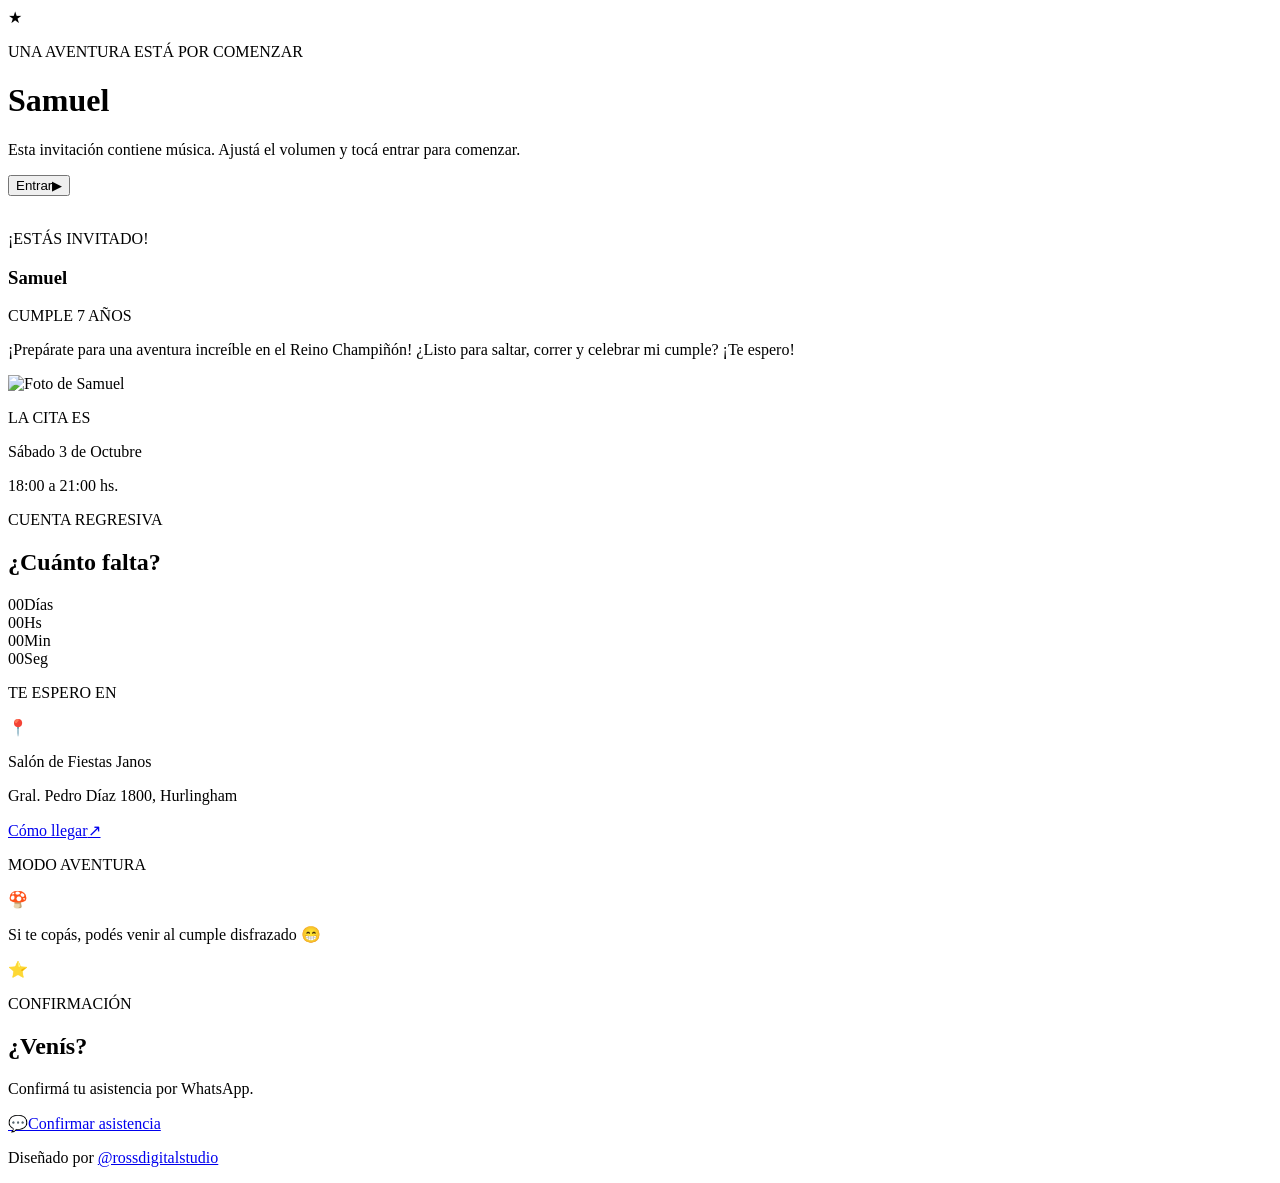
==== index.html @ f5e7422d "Reemplaza redirección por invitación en raíz" ====
<!DOCTYPE html>
<html lang="es">
<head>
  <meta charset="UTF-8" />
  <meta name="viewport" content="width=device-width, initial-scale=1, viewport-fit=cover" />
  <meta name="theme-color" content="#0b5bb5" />
  <meta name="description" content="Invitación digital temática Mario Bros" />
  <title>Invitación de Samuel</title>
  <link rel="stylesheet" href="css/styles.css" />
</head>
<body>
  <div id="loader" class="loader" role="dialog" aria-modal="true" aria-labelledby="loader-title">
    <div class="loader__overlay"></div>
    <div class="loader__content">
      <div class="loader__badge" aria-hidden="true">★</div>
      <p class="loader__eyebrow">UNA AVENTURA ESTÁ POR COMENZAR</p>
      <h1 id="loader-title" class="loader__title">Samuel</h1>
      <p class="loader__copy">Esta invitación contiene música. Ajustá el volumen y tocá entrar para comenzar.</p>
      <button id="enter-button" class="button button--primary button--wide" type="button"><span>Entrar</span><span aria-hidden="true">▶</span></button>
    </div>
  </div>

  <button id="music-toggle" class="music-toggle" type="button" aria-label="Pausar música" hidden><span aria-hidden="true">♪</span></button>

  <audio id="audio" preload="auto" loop><source src="assets/audio/audio.mp3" type="audio/mpeg" /></audio>

  <main class="page-shell">
    <article class="invitation-card">
      <section class="hero">
        <div class="hero__sky" aria-hidden="true"></div>
        <div class="hero__characters" aria-hidden="true"><img id="character-image" class="hero__character" src="assets/img/1.png" alt="" /></div>
        <div class="hero__content">
          <p class="eyebrow reveal">¡ESTÁS INVITADO!</p>
          <h1 id="guest-name" class="hero__name reveal">Samuel</h1>
          <p id="age-label" class="hero__age reveal">CUMPLE 7 AÑOS</p>
        </div>
      </section>

      <section class="content-section intro-section reveal">
        <p id="invitation-message" class="intro-message">¡Prepárate para una aventura increíble en el Reino Champiñón! ¿Listo para saltar, correr y celebrar mi cumple? ¡Te espero!</p>
        <div class="portrait-wrap"><img id="portrait" class="portrait" src="assets/img/foto1.jpg" alt="Foto de Samuel" /></div>
      </section>

      <section class="content-section event-section reveal">
        <p class="section-kicker">LA CITA ES</p>
        <div class="date-card"><p id="event-date" class="date-card__date">Sábado 3 de Octubre</p><div class="date-card__line"></div><p id="event-time" class="date-card__time">18:00 a 21:00 hs.</p></div>

        <section class="countdown-card" aria-labelledby="countdown-title">
          <p class="countdown-card__eyebrow">CUENTA REGRESIVA</p>
          <h2 id="countdown-title" class="countdown-card__title">¿Cuánto falta?</h2>
          <div id="countdown" class="countdown" aria-live="polite">
            <div class="countdown__unit"><span id="countdown-days" class="countdown__value">00</span><span class="countdown__label">Días</span></div>
            <div class="countdown__unit"><span id="countdown-hours" class="countdown__value">00</span><span class="countdown__label">Hs</span></div>
            <div class="countdown__unit"><span id="countdown-minutes" class="countdown__value">00</span><span class="countdown__label">Min</span></div>
            <div class="countdown__unit"><span id="countdown-seconds" class="countdown__value">00</span><span class="countdown__label">Seg</span></div>
          </div>
          <p id="countdown-status" class="countdown-card__status"></p>
        </section>

        <div class="location-block">
          <p class="location-block__kicker">TE ESPERO EN</p>
          <div class="location-card"><div class="location-card__icon" aria-hidden="true">📍</div><div><p id="event-venue" class="location-card__venue">Salón de Fiestas Janos</p><p id="event-address" class="location-card__address">Gral. Pedro Díaz 1800, Hurlingham</p></div></div>
        </div>

        <a id="map-button" class="button button--secondary button--wide" href="#" target="_blank" rel="noopener noreferrer"><span>Cómo llegar</span><span aria-hidden="true">↗</span></a>
      </section>

      <section class="content-section dress-section reveal">
        <p class="section-kicker">MODO AVENTURA</p>
        <div class="dress-card"><span aria-hidden="true">🍄</span><p id="dress-code" class="dress-card__text">Si te copás, podés venir al cumple disfrazado 😁</p><span aria-hidden="true">⭐</span></div>
      </section>

      <section class="content-section confirmation-section reveal">
        <p class="section-kicker">CONFIRMACIÓN</p>
        <h2 class="section-title">¿Venís?</h2>
        <p class="section-copy">Confirmá tu asistencia por WhatsApp.</p>
        <a id="whatsapp-button" class="button button--whatsapp button--wide" href="#" target="_blank" rel="noopener noreferrer"><span aria-hidden="true">💬</span><span>Confirmar asistencia</span></a>
      </section>

      <footer class="footer"><p>Diseñado por <a id="instagram-link" href="https://www.instagram.com/rossdigitalstudio/" target="_blank" rel="noopener noreferrer">@rossdigitalstudio</a></p></footer>
    </article>
  </main>

  <script src="js/app.js"></script>
</body>
</html>
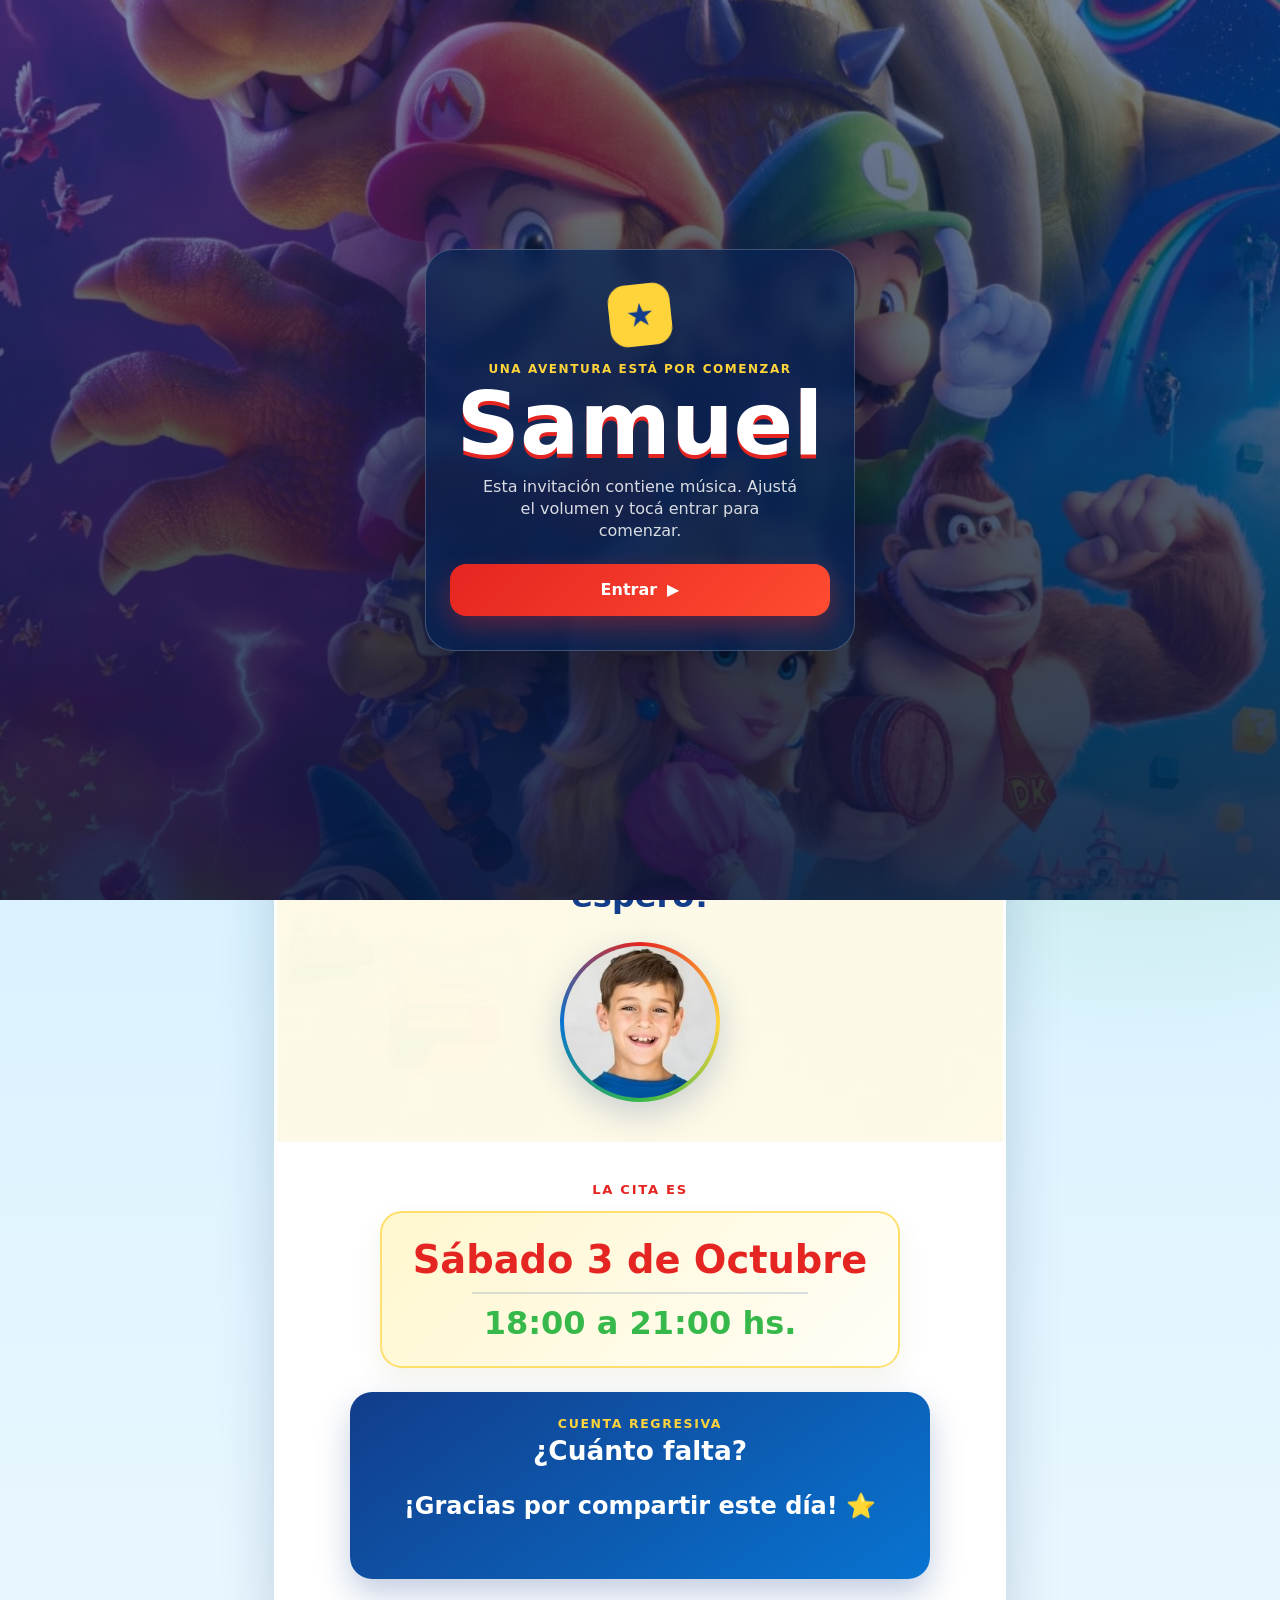
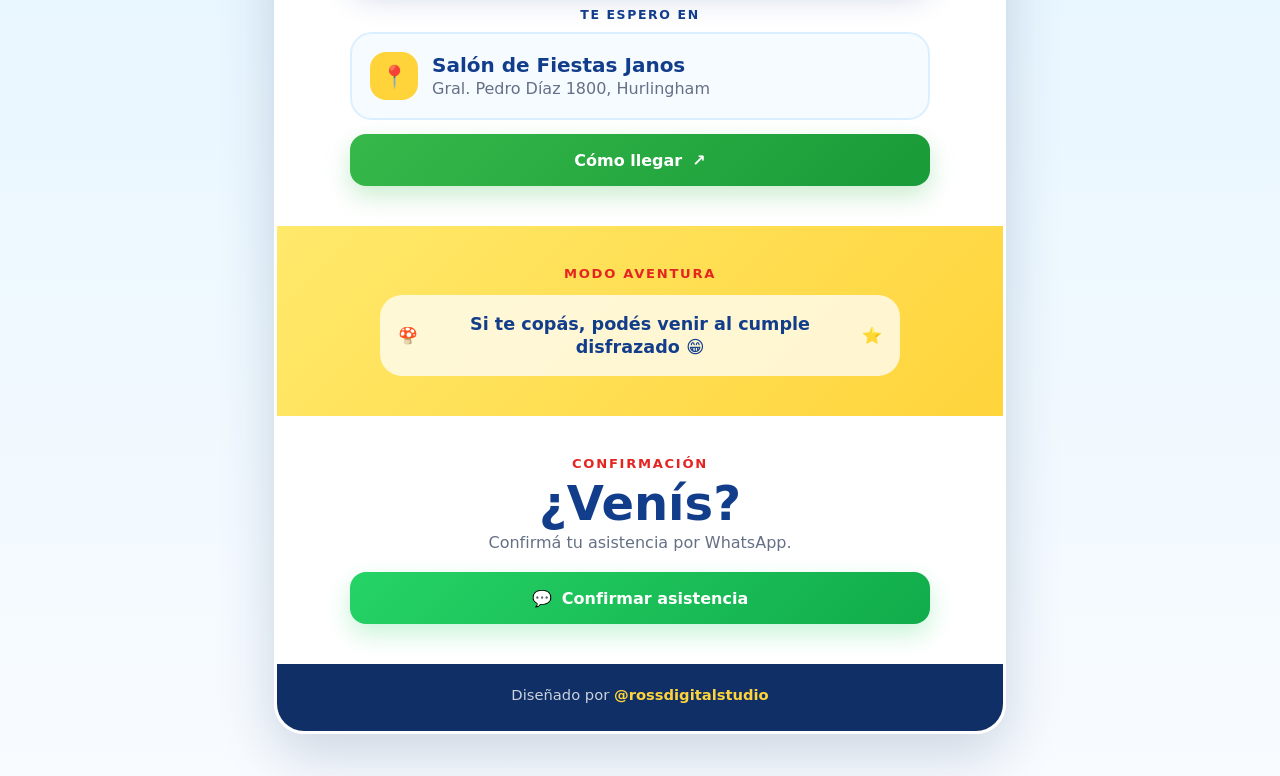
==== commit 29c48474: "Carga configuración separada antes de app.js" ====
--- a/index.html
+++ b/index.html
@@ -81,6 +81,7 @@
     </article>
   </main>
 
+  <script src="js/config.js"></script>
   <script src="js/app.js"></script>
 </body>
 </html>
--- a/css/styles.css
+++ b/css/styles.css
@@ -0,0 +1,127 @@
+@import url('https://fonts.googleapis.com/css2?family=Baloo+2:wght@500;600;700;800&display=swap');
+
+:root {
+  --red: #e52521;
+  --blue: #0874d1;
+  --blue-dark: #123d8b;
+  --yellow: #ffd43b;
+  --green: #36b84a;
+  --white: #ffffff;
+  --ink: #152033;
+  --muted: #657085;
+  --shadow: 0 20px 55px rgba(11, 45, 88, 0.18);
+  --radius-lg: 30px;
+  --radius-md: 22px;
+  --font: 'Baloo 2', system-ui, sans-serif;
+}
+
+* { box-sizing: border-box; }
+html { scroll-behavior: smooth; }
+body {
+  margin: 0;
+  min-height: 100vh;
+  font-family: var(--font);
+  color: var(--ink);
+  background:
+    radial-gradient(circle at 15% 10%, rgba(255, 212, 59, .30), transparent 28%),
+    radial-gradient(circle at 90% 25%, rgba(54, 184, 74, .22), transparent 22%),
+    linear-gradient(180deg, #76c7ff 0%, #d9f2ff 35%, #f8fbff 100%);
+  overflow-x: hidden;
+}
+body.is-locked { overflow: hidden; }
+a { color: inherit; }
+button, a { -webkit-tap-highlight-color: transparent; }
+img { display: block; max-width: 100%; }
+
+.page-shell { width: min(100%, 760px); margin: 0 auto; padding: 20px 14px 42px; }
+.invitation-card { overflow: hidden; border-radius: var(--radius-lg); background: rgba(255,255,255,.94); box-shadow: var(--shadow); border: 3px solid rgba(255,255,255,.72); }
+
+.hero { position: relative; min-height: 590px; overflow: hidden; isolation: isolate; background: linear-gradient(180deg, rgba(54,170,244,.08), rgba(14,114,204,.10)), url('../assets/img/fondo.jpg') center bottom/cover no-repeat; }
+.hero::before { content: ''; position: absolute; inset: 0; background: linear-gradient(180deg, rgba(255,255,255,.02) 35%, rgba(7,41,96,.18) 100%); z-index: 1; pointer-events: none; }
+.hero__sky { position: absolute; inset: 0; z-index: 0; }
+.hero__characters { position: absolute; inset: 0; z-index: 2; pointer-events: none; }
+.hero__character { position: absolute; left: 50%; bottom: -8px; width: min(94vw, 480px); transform: translate3d(-50%, 20px, 0) scale(1.03); opacity: 0; transition: opacity .55s ease, transform .7s cubic-bezier(.22,.8,.25,1); filter: drop-shadow(0 16px 13px rgba(0,0,0,.22)); }
+.hero__character.is-visible { opacity: 1; transform: translate3d(-50%,0,0) scale(1); }
+.hero__content { position: relative; z-index: 3; text-align: center; padding: 36px 20px 0; text-shadow: 0 3px 0 rgba(255,255,255,.75); }
+.eyebrow, .section-kicker, .loader__eyebrow, .countdown-card__eyebrow, .location-block__kicker { margin: 0; letter-spacing: .13em; font-weight: 800; text-transform: uppercase; }
+.hero .eyebrow { color: var(--blue-dark); font-size: .9rem; }
+.hero__name { margin: 4px 0 0; font-size: clamp(3.9rem, 18vw, 7.4rem); line-height: .92; color: var(--red); font-weight: 800; text-shadow: 0 5px 0 var(--yellow), 0 9px 0 rgba(15,66,146,.22); }
+.hero__age { display: inline-block; margin: 16px 0 0; padding: 7px 16px; border-radius: 999px; font-weight: 800; color: var(--white); background: var(--blue-dark); box-shadow: 0 7px 0 rgba(5,43,104,.18); }
+
+.content-section { padding: 40px 22px; text-align: center; }
+.intro-section { background: linear-gradient(rgba(255,250,230,.94), rgba(255,250,230,.94)), url('../assets/img/fondo_tarjeta3860.jpg') center/cover; }
+.intro-message { margin: 0 auto 26px; max-width: 590px; font-size: clamp(1.45rem, 5vw, 2rem); line-height: 1.18; font-weight: 700; color: var(--blue-dark); }
+.portrait-wrap { display: grid; place-items: center; }
+.portrait { width: 160px; height: 160px; object-fit: cover; border-radius: 50%; padding: 4px; background: conic-gradient(var(--red), var(--yellow), var(--green), var(--blue), var(--red)); box-shadow: 0 12px 35px rgba(23,58,134,.22); }
+
+.event-section { background: var(--white); }
+.section-kicker { color: var(--red); font-size: .82rem; }
+.date-card { margin: 14px auto 24px; max-width: 520px; padding: 24px; border-radius: var(--radius-md); background: linear-gradient(135deg, #fff7ce, #fffef8); border: 2px solid rgba(255,212,59,.7); box-shadow: 0 12px 28px rgba(103,83,0,.08); }
+.date-card__date, .date-card__time { margin: 0; font-weight: 800; }
+.date-card__date { color: var(--red); font-size: clamp(1.7rem, 6vw, 2.4rem); }
+.date-card__time { color: var(--green); font-size: clamp(1.45rem, 5vw, 2rem); }
+.date-card__line { width: 72%; height: 2px; margin: 10px auto; background: rgba(18,61,139,.16); }
+
+.countdown-card { margin: 24px auto; max-width: 580px; padding: 24px 16px 18px; border-radius: var(--radius-md); color: var(--white); background: linear-gradient(145deg, var(--blue-dark), #0874d1); box-shadow: 0 15px 32px rgba(18,61,139,.25); }
+.countdown-card__eyebrow { color: var(--yellow); font-size: .78rem; }
+.countdown-card__title { margin: 4px 0 18px; font-size: 1.65rem; }
+.countdown { display: grid; grid-template-columns: repeat(4, 1fr); gap: 8px; }
+.countdown__unit { min-width: 0; padding: 11px 4px; border-radius: 15px; background: rgba(255,255,255,.12); border: 1px solid rgba(255,255,255,.16); }
+.countdown__value { display: block; font-size: clamp(1.7rem, 7vw, 2.65rem); font-weight: 800; line-height: 1; }
+.countdown__label { display: block; margin-top: 5px; font-size: .72rem; opacity: .9; text-transform: uppercase; }
+.countdown-card__status { margin: 14px 0 0; min-height: 1.35em; font-size: .9rem; opacity: .88; }
+.countdown__finished-message { grid-column: 1/-1; margin: 8px; font-size: 1.5rem; font-weight: 800; }
+
+.location-block { margin: 28px auto 14px; max-width: 580px; }
+.location-block__kicker { color: var(--blue-dark); font-size: .78rem; }
+.location-card { display: flex; gap: 14px; align-items: center; margin-top: 10px; padding: 18px; text-align: left; border-radius: var(--radius-md); background: #f6fbff; border: 2px solid #dcefff; }
+.location-card__icon { display: grid; place-items: center; flex: 0 0 48px; width: 48px; height: 48px; border-radius: 16px; background: var(--yellow); font-size: 1.35rem; }
+.location-card__venue { margin: 0; font-size: 1.25rem; font-weight: 800; color: var(--blue-dark); }
+.location-card__address { margin: 2px 0 0; line-height: 1.25; color: var(--muted); }
+
+.button { display: inline-flex; align-items: center; justify-content: center; gap: 10px; min-height: 52px; padding: 13px 20px; border: 0; border-radius: 16px; font-family: inherit; font-weight: 800; font-size: 1rem; text-decoration: none; cursor: pointer; transition: transform .18s ease, box-shadow .18s ease, filter .18s ease; }
+.button:hover { transform: translateY(-2px); filter: brightness(1.03); }
+.button:active { transform: translateY(0) scale(.985); }
+.button--wide { width: min(100%, 580px); }
+.button--primary { color: var(--white); background: linear-gradient(135deg, var(--red), #ff4c31); box-shadow: 0 10px 24px rgba(229,37,33,.35); }
+.button--secondary { color: var(--white); background: linear-gradient(135deg, var(--green), #189b38); box-shadow: 0 10px 24px rgba(54,184,74,.26); }
+.button--whatsapp { color: var(--white); background: linear-gradient(135deg, #25d366, #11ac4b); box-shadow: 0 10px 24px rgba(37,211,102,.26); }
+
+.dress-section { background: linear-gradient(135deg, #ffe96b, #ffd43b); }
+.dress-card { display: flex; justify-content: center; align-items: center; gap: 12px; max-width: 520px; margin: 14px auto 0; padding: 18px; border-radius: var(--radius-md); background: rgba(255,255,255,.75); }
+.dress-card__text { margin: 0; font-size: 1.1rem; line-height: 1.28; font-weight: 700; color: var(--blue-dark); }
+.confirmation-section { background: #fff; }
+.section-title { margin: 4px 0 2px; font-size: clamp(2rem, 8vw, 3rem); color: var(--blue-dark); }
+.section-copy { margin: 0 0 20px; color: var(--muted); }
+.footer { padding: 22px 18px 28px; text-align: center; background: #102f66; color: rgba(255,255,255,.78); font-size: .92rem; }
+.footer p { margin: 0; }
+.footer a { color: var(--yellow); font-weight: 800; text-decoration: none; }
+
+.music-toggle { position: fixed; right: 18px; bottom: calc(18px + env(safe-area-inset-bottom)); z-index: 900; width: 52px; height: 52px; border: 0; border-radius: 50%; color: var(--white); background: var(--red); box-shadow: 0 10px 28px rgba(0,0,0,.2); font-size: 1.45rem; cursor: pointer; }
+.music-toggle.is-playing { animation: musicPulse 1.8s ease-in-out infinite; }
+
+.loader { position: fixed; inset: 0; z-index: 9999; display: grid; place-items: center; padding: 20px; overflow: hidden; background: url('../assets/img/fondo_loader.jpg') center/cover no-repeat; transition: opacity .45s ease, visibility .45s ease; }
+.loader__overlay { position: absolute; inset: 0; background: linear-gradient(180deg, rgba(4,35,88,.52), rgba(2,22,55,.86)); }
+.loader__content { position: relative; z-index: 1; width: min(100%, 430px); padding: 34px 24px; text-align: center; color: white; border-radius: 28px; background: rgba(7,35,82,.76); border: 1px solid rgba(255,255,255,.22); backdrop-filter: blur(8px); box-shadow: 0 24px 70px rgba(0,0,0,.35); }
+.loader__badge { display: grid; place-items: center; width: 62px; height: 62px; margin: 0 auto 16px; border-radius: 18px; color: var(--blue-dark); background: var(--yellow); font-size: 2rem; transform: rotate(-6deg); }
+.loader__eyebrow { color: var(--yellow); font-size: .75rem; }
+.loader__title { margin: 6px 0 10px; font-size: clamp(3rem, 13vw, 5.5rem); line-height: .95; color: white; text-shadow: 0 4px 0 var(--red); }
+.loader__copy { margin: 0 auto 22px; max-width: 320px; line-height: 1.38; color: rgba(255,255,255,.84); }
+.loader.is-leaving { opacity: 0; visibility: hidden; }
+
+.reveal { opacity: 0; transform: translateY(22px); transition: opacity .65s ease, transform .65s cubic-bezier(.22,.7,.3,1); }
+.reveal.is-visible { opacity: 1; transform: translateY(0); }
+@keyframes musicPulse { 0%,100% { transform: scale(1); } 50% { transform: scale(1.07); } }
+
+@media (max-width: 520px) {
+  .page-shell { padding: 0; }
+  .invitation-card { border-radius: 0; border: 0; }
+  .hero { min-height: 570px; }
+  .hero__content { padding-top: 30px; }
+  .content-section { padding: 36px 18px; }
+  .countdown { gap: 6px; }
+  .countdown__unit { padding-inline: 2px; }
+  .location-card { align-items: flex-start; }
+}
+@media (min-width: 700px) { .page-shell { padding-top: 34px; } .hero { min-height: 650px; } }
+@media (prefers-reduced-motion: reduce) { *, *::before, *::after { scroll-behavior: auto !important; animation-duration: .001ms !important; animation-iteration-count: 1 !important; transition-duration: .001ms !important; } }
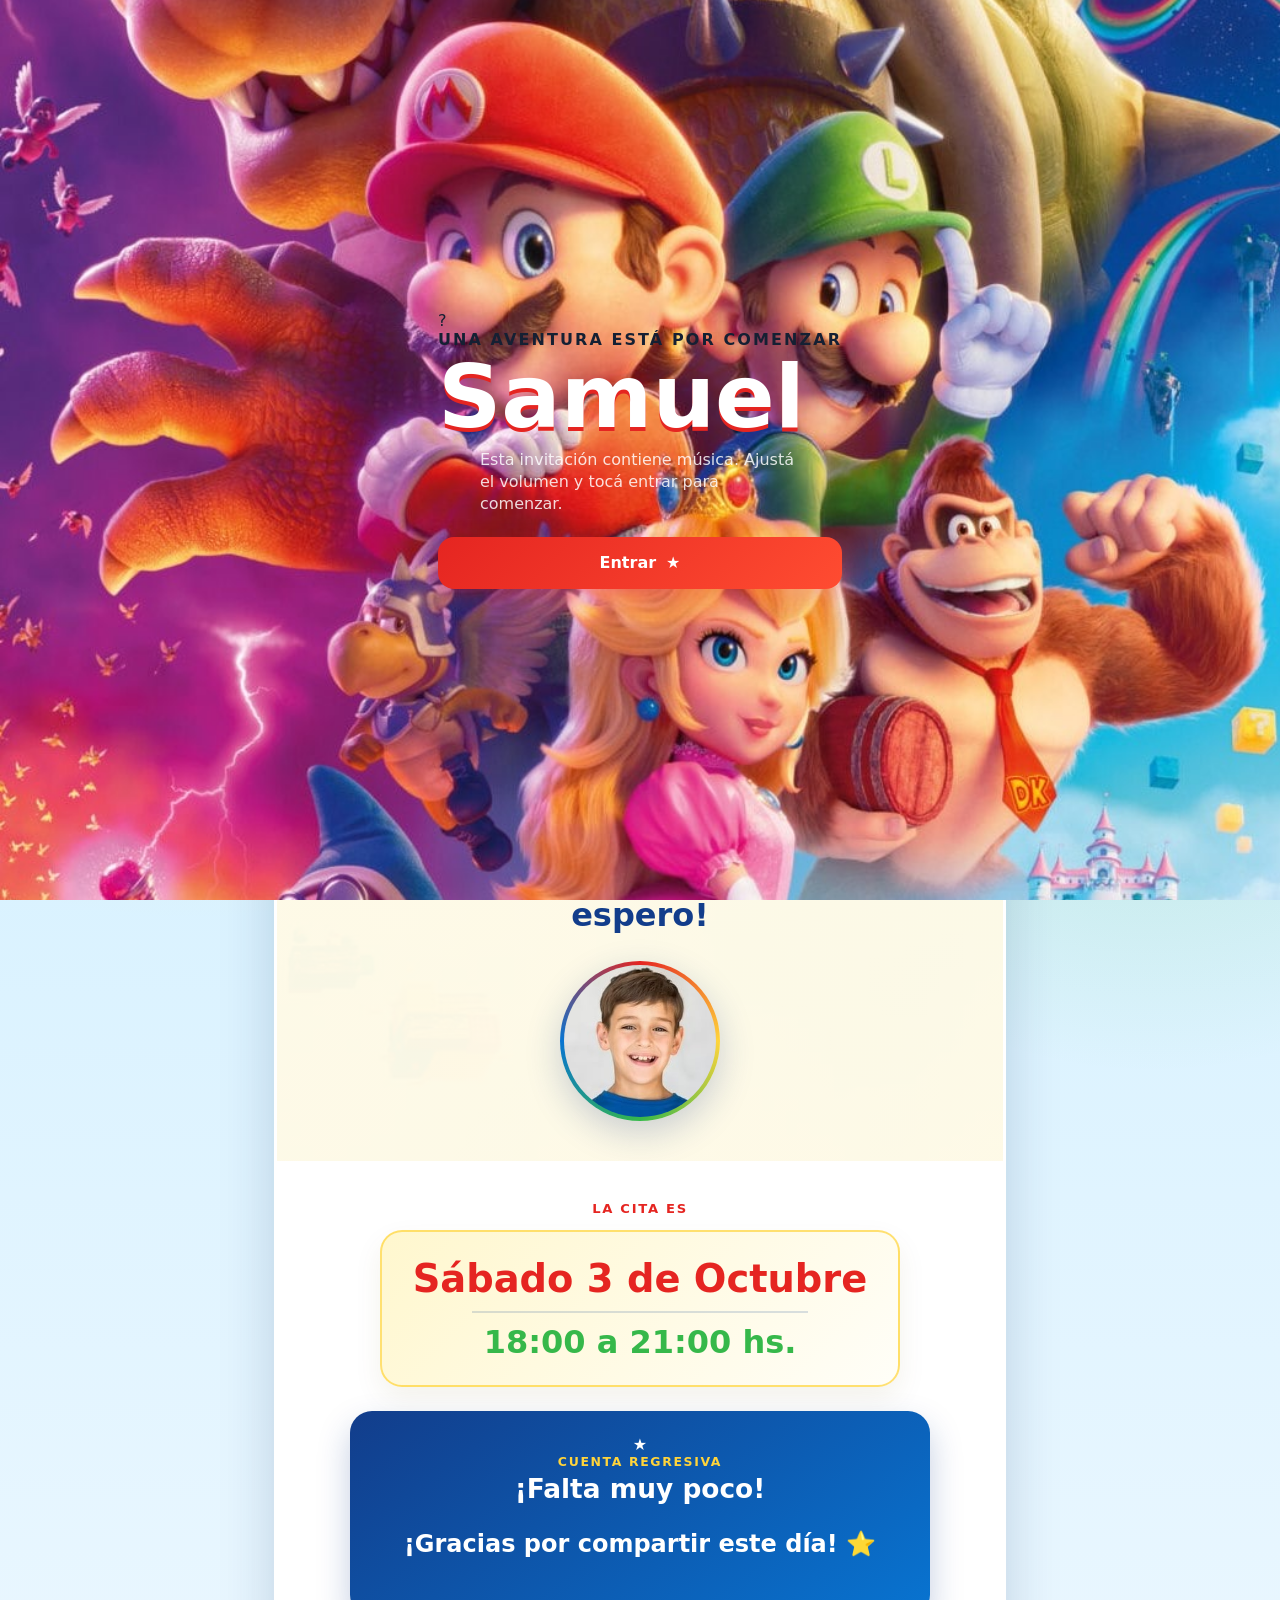
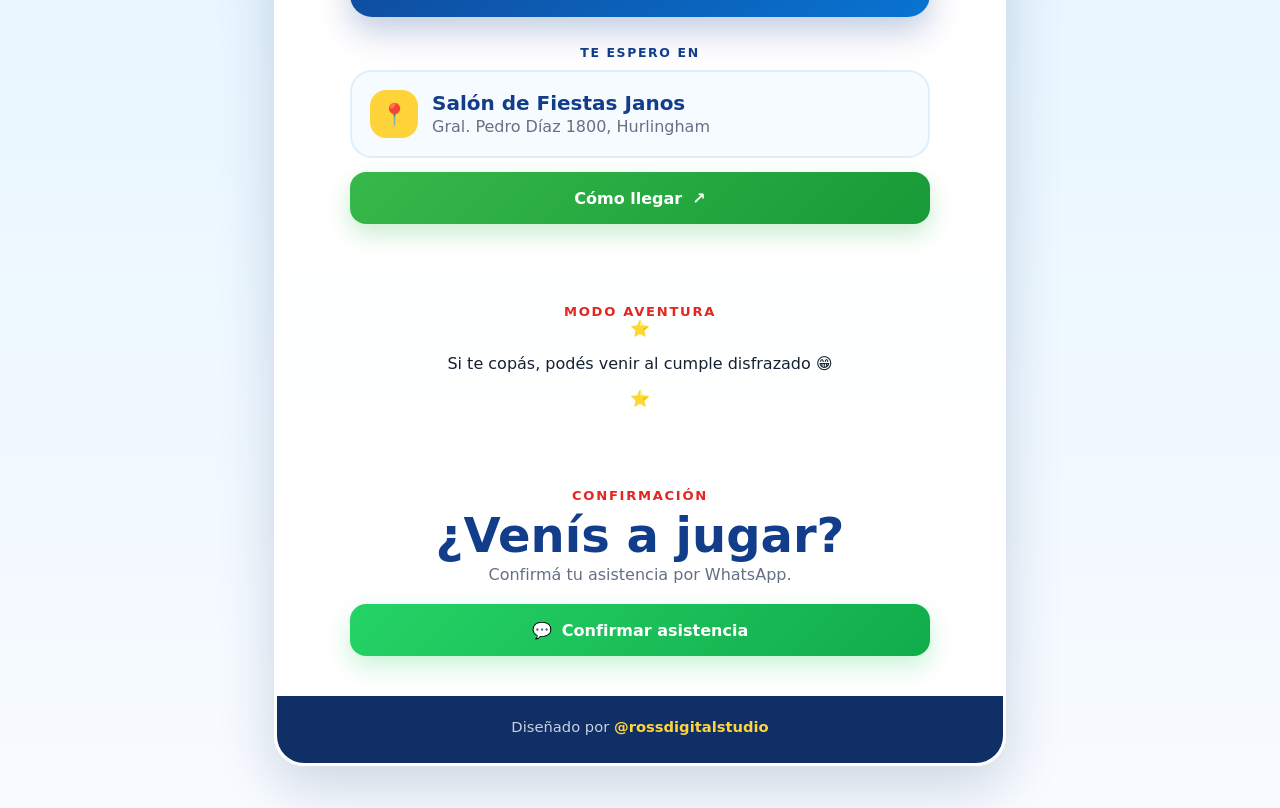
==== commit 6b7c1d21: "Restaura el diseño detallado de Mario Bros" ====
--- a/index.html
+++ b/index.html
@@ -3,81 +3,128 @@
 <head>
   <meta charset="UTF-8" />
   <meta name="viewport" content="width=device-width, initial-scale=1, viewport-fit=cover" />
-  <meta name="theme-color" content="#0b5bb5" />
-  <meta name="description" content="Invitación digital temática Mario Bros" />
+  <meta name="theme-color" content="#0b63ce" />
+  <meta name="description" content="Invitación digital de cumpleaños temática Mario Bros" />
   <title>Invitación de Samuel</title>
   <link rel="stylesheet" href="css/styles.css" />
 </head>
 <body>
+  <div class="sky-glow sky-glow--one" aria-hidden="true"></div>
+  <div class="sky-glow sky-glow--two" aria-hidden="true"></div>
+
   <div id="loader" class="loader" role="dialog" aria-modal="true" aria-labelledby="loader-title">
-    <div class="loader__overlay"></div>
-    <div class="loader__content">
-      <div class="loader__badge" aria-hidden="true">★</div>
-      <p class="loader__eyebrow">UNA AVENTURA ESTÁ POR COMENZAR</p>
+    <div class="loader__panel">
+      <div class="loader__coin" aria-hidden="true">?</div>
+      <p class="eyebrow">UNA AVENTURA ESTÁ POR COMENZAR</p>
       <h1 id="loader-title" class="loader__title">Samuel</h1>
       <p class="loader__copy">Esta invitación contiene música. Ajustá el volumen y tocá entrar para comenzar.</p>
-      <button id="enter-button" class="button button--primary button--wide" type="button"><span>Entrar</span><span aria-hidden="true">▶</span></button>
+      <button id="enter-button" class="button button--primary button--wide" type="button">
+        <span>Entrar</span>
+        <span aria-hidden="true">★</span>
+      </button>
     </div>
   </div>
 
-  <button id="music-toggle" class="music-toggle" type="button" aria-label="Pausar música" hidden><span aria-hidden="true">♪</span></button>
+  <button id="music-toggle" class="music-toggle" type="button" aria-label="Pausar música" hidden>
+    <span class="music-toggle__icon" aria-hidden="true">♪</span>
+  </button>
 
-  <audio id="audio" preload="auto" loop><source src="assets/audio/audio.mp3" type="audio/mpeg" /></audio>
+  <audio id="audio" preload="auto" loop>
+    <source src="assets/audio/audio.mp3" type="audio/mpeg" />
+  </audio>
 
   <main class="page-shell">
     <article class="invitation-card">
-      <section class="hero">
-        <div class="hero__sky" aria-hidden="true"></div>
-        <div class="hero__characters" aria-hidden="true"><img id="character-image" class="hero__character" src="assets/img/1.png" alt="" /></div>
+      <section class="hero" aria-label="Portada de la invitación">
+        <div class="hero__backdrop"></div>
+        <div class="hero__cloud hero__cloud--one" aria-hidden="true"></div>
+        <div class="hero__cloud hero__cloud--two" aria-hidden="true"></div>
+
+        <div class="hero__characters" aria-hidden="true">
+          <img id="character-image" class="hero__character" src="assets/img/1.png" alt="" />
+        </div>
+
         <div class="hero__content">
-          <p class="eyebrow reveal">¡ESTÁS INVITADO!</p>
+          <p class="eyebrow eyebrow--hero reveal">ESTÁS INVITADO</p>
           <h1 id="guest-name" class="hero__name reveal">Samuel</h1>
           <p id="age-label" class="hero__age reveal">CUMPLE 7 AÑOS</p>
         </div>
       </section>
 
       <section class="content-section intro-section reveal">
+        <span class="section-icon" aria-hidden="true">🍄</span>
         <p id="invitation-message" class="intro-message">¡Prepárate para una aventura increíble en el Reino Champiñón! ¿Listo para saltar, correr y celebrar mi cumple? ¡Te espero!</p>
-        <div class="portrait-wrap"><img id="portrait" class="portrait" src="assets/img/foto1.jpg" alt="Foto de Samuel" /></div>
+        <div class="portrait-wrap">
+          <img id="portrait" class="portrait" src="assets/img/foto1.jpg" alt="Foto de Samuel" />
+        </div>
       </section>
 
       <section class="content-section event-section reveal">
         <p class="section-kicker">LA CITA ES</p>
-        <div class="date-card"><p id="event-date" class="date-card__date">Sábado 3 de Octubre</p><div class="date-card__line"></div><p id="event-time" class="date-card__time">18:00 a 21:00 hs.</p></div>
+
+        <div class="date-card">
+          <p id="event-date" class="date-card__date">Sábado 3 de Octubre</p>
+          <div class="date-card__line"></div>
+          <p id="event-time" class="date-card__time">18:00 a 21:00 hs.</p>
+        </div>
 
         <section class="countdown-card" aria-labelledby="countdown-title">
+          <span class="countdown-card__badge" aria-hidden="true">★</span>
           <p class="countdown-card__eyebrow">CUENTA REGRESIVA</p>
-          <h2 id="countdown-title" class="countdown-card__title">¿Cuánto falta?</h2>
+          <h2 id="countdown-title" class="countdown-card__title">¡Falta muy poco!</h2>
+
           <div id="countdown" class="countdown" aria-live="polite">
             <div class="countdown__unit"><span id="countdown-days" class="countdown__value">00</span><span class="countdown__label">Días</span></div>
+            <div class="countdown__separator" aria-hidden="true">:</div>
             <div class="countdown__unit"><span id="countdown-hours" class="countdown__value">00</span><span class="countdown__label">Hs</span></div>
+            <div class="countdown__separator" aria-hidden="true">:</div>
             <div class="countdown__unit"><span id="countdown-minutes" class="countdown__value">00</span><span class="countdown__label">Min</span></div>
-            <div class="countdown__unit"><span id="countdown-seconds" class="countdown__value">00</span><span class="countdown__label">Seg</span></div>
+            <div class="countdown__separator" aria-hidden="true">:</div>
+            <div class="countdown__unit countdown__unit--seconds"><span id="countdown-seconds" class="countdown__value">00</span><span class="countdown__label">Seg</span></div>
           </div>
           <p id="countdown-status" class="countdown-card__status"></p>
         </section>
 
         <div class="location-block">
           <p class="location-block__kicker">TE ESPERO EN</p>
-          <div class="location-card"><div class="location-card__icon" aria-hidden="true">📍</div><div><p id="event-venue" class="location-card__venue">Salón de Fiestas Janos</p><p id="event-address" class="location-card__address">Gral. Pedro Díaz 1800, Hurlingham</p></div></div>
+          <div class="location-card">
+            <div class="location-card__icon" aria-hidden="true">📍</div>
+            <div>
+              <p id="event-venue" class="location-card__venue">Salón de Fiestas Janos</p>
+              <p id="event-address" class="location-card__address">Gral. Pedro Díaz 1800, Hurlingham</p>
+            </div>
+          </div>
         </div>
 
-        <a id="map-button" class="button button--secondary button--wide" href="#" target="_blank" rel="noopener noreferrer"><span>Cómo llegar</span><span aria-hidden="true">↗</span></a>
+        <a id="map-button" class="button button--secondary button--wide" href="#" target="_blank" rel="noopener noreferrer">
+          <span>Cómo llegar</span>
+          <span aria-hidden="true">↗</span>
+        </a>
       </section>
 
-      <section class="content-section dress-section reveal">
+      <section class="content-section extra-section reveal">
         <p class="section-kicker">MODO AVENTURA</p>
-        <div class="dress-card"><span aria-hidden="true">🍄</span><p id="dress-code" class="dress-card__text">Si te copás, podés venir al cumple disfrazado 😁</p><span aria-hidden="true">⭐</span></div>
+        <div class="extra-card">
+          <span aria-hidden="true">⭐</span>
+          <p id="extra-message">Si te copás, podés venir al cumple disfrazado 😁</p>
+          <span aria-hidden="true">⭐</span>
+        </div>
       </section>
 
       <section class="content-section confirmation-section reveal">
         <p class="section-kicker">CONFIRMACIÓN</p>
-        <h2 class="section-title">¿Venís?</h2>
+        <h2 class="section-title">¿Venís a jugar?</h2>
         <p class="section-copy">Confirmá tu asistencia por WhatsApp.</p>
-        <a id="whatsapp-button" class="button button--whatsapp button--wide" href="#" target="_blank" rel="noopener noreferrer"><span aria-hidden="true">💬</span><span>Confirmar asistencia</span></a>
+
+        <a id="whatsapp-button" class="button button--whatsapp button--wide" href="#" target="_blank" rel="noopener noreferrer">
+          <span class="button__emoji" aria-hidden="true">💬</span>
+          <span>Confirmar asistencia</span>
+        </a>
       </section>
 
-      <footer class="footer"><p>Diseñado por <a id="instagram-link" href="https://www.instagram.com/rossdigitalstudio/" target="_blank" rel="noopener noreferrer">@rossdigitalstudio</a></p></footer>
+      <footer class="footer">
+        <p>Diseñado por <a id="instagram-link" href="https://www.instagram.com/rossdigitalstudio/" target="_blank" rel="noopener noreferrer">@rossdigitalstudio</a></p>
+      </footer>
     </article>
   </main>
 
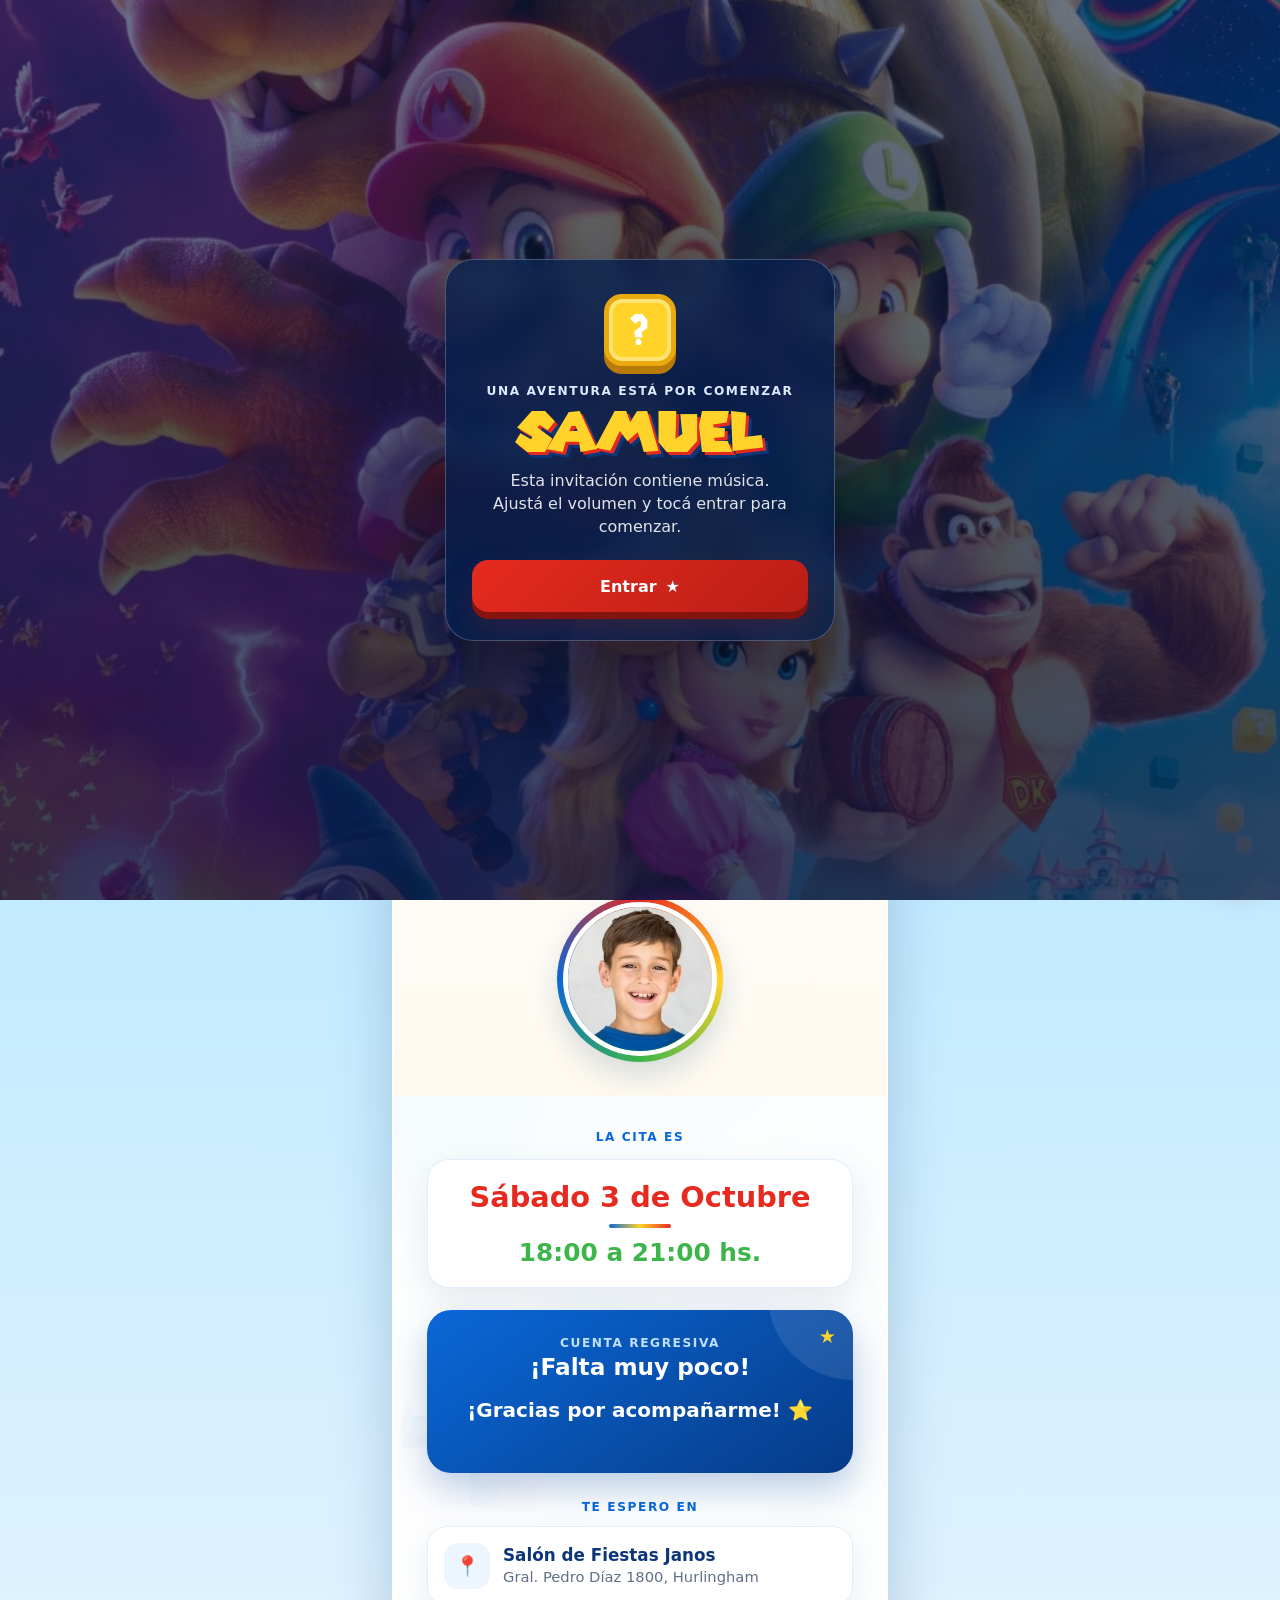
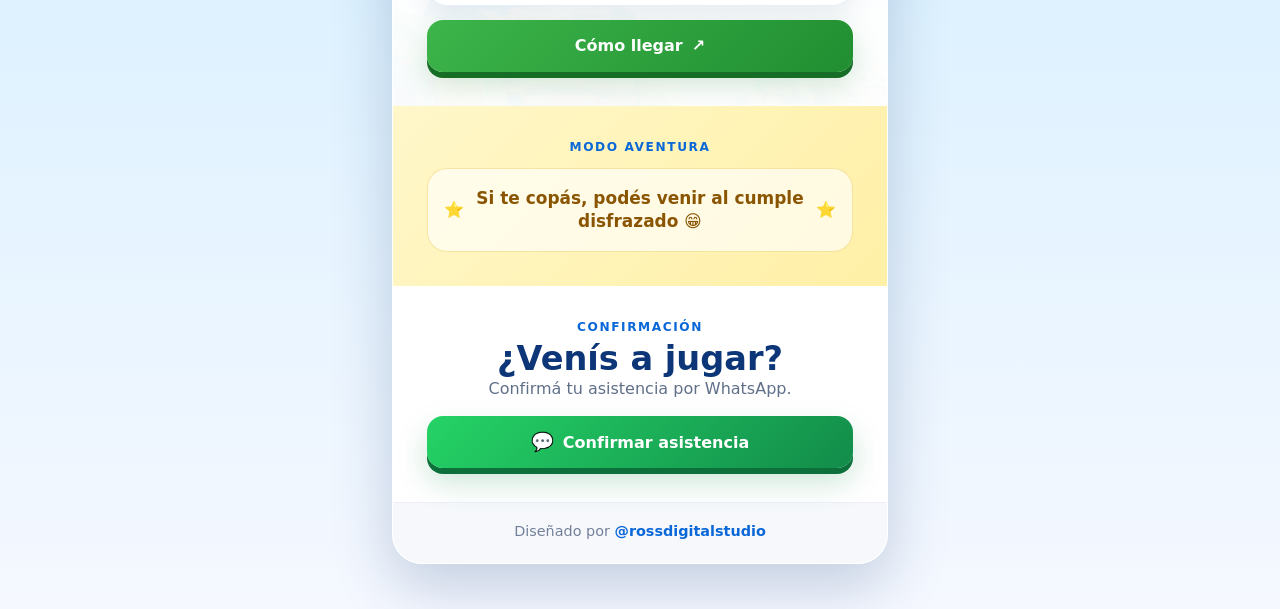
==== commit b73fb5f8: "Agrega favicon Ross Digital Studio y desactiva confirmación demo" ====
--- a/index.html
+++ b/index.html
@@ -7,7 +7,7 @@
   <meta name="description" content="Invitación digital de cumpleaños temática Mario Bros" />
   <title>Invitación de Samuel</title>
   <link rel="stylesheet" href="css/styles.css" />
-</head>
+  <link rel="icon" type="image/svg+xml" href="favicon.svg" />\n</head>
 <body>
   <div class="sky-glow sky-glow--one" aria-hidden="true"></div>
   <div class="sky-glow sky-glow--two" aria-hidden="true"></div>
@@ -116,7 +116,7 @@
         <h2 class="section-title">¿Venís a jugar?</h2>
         <p class="section-copy">Confirmá tu asistencia por WhatsApp.</p>
 
-        <a id="whatsapp-button" class="button button--whatsapp button--wide" href="#" target="_blank" rel="noopener noreferrer">
+        <a id="whatsapp-button" class="button button--whatsapp button--wide" aria-disabled="true">
           <span class="button__emoji" aria-hidden="true">💬</span>
           <span>Confirmar asistencia</span>
         </a>
--- a/css/styles.css
+++ b/css/styles.css
@@ -1,127 +1,783 @@
 @import url('https://fonts.googleapis.com/css2?family=Baloo+2:wght@500;600;700;800&display=swap');
 
+@font-face {
+  font-family: "Mario";
+  src: url("../assets/fonts/SuperMario256.ttf") format("truetype");
+  font-display: swap;
+}
+
 :root {
-  --red: #e52521;
-  --blue: #0874d1;
-  --blue-dark: #123d8b;
-  --yellow: #ffd43b;
-  --green: #36b84a;
+  --red: #e62a1f;
+  --blue: #0967d8;
+  --blue-dark: #0c3678;
+  --yellow: #ffd329;
+  --green: #3db54a;
+  --cream: #fffaf0;
   --white: #ffffff;
-  --ink: #152033;
-  --muted: #657085;
-  --shadow: 0 20px 55px rgba(11, 45, 88, 0.18);
-  --radius-lg: 30px;
-  --radius-md: 22px;
-  --font: 'Baloo 2', system-ui, sans-serif;
-}
-
-* { box-sizing: border-box; }
-html { scroll-behavior: smooth; }
+  --ink: #182233;
+  --muted: #607089;
+  --shadow: 0 22px 60px rgba(16, 53, 111, 0.22);
+  --card-radius: 30px;
+}
+
+* {
+  box-sizing: border-box;
+}
+
+html {
+  scroll-behavior: smooth;
+  background: #78c8ff;
+}
+
 body {
   margin: 0;
+  min-width: 320px;
   min-height: 100vh;
-  font-family: var(--font);
   color: var(--ink);
+  font-family: "Baloo 2", system-ui, sans-serif;
   background:
-    radial-gradient(circle at 15% 10%, rgba(255, 212, 59, .30), transparent 28%),
-    radial-gradient(circle at 90% 25%, rgba(54, 184, 74, .22), transparent 22%),
-    linear-gradient(180deg, #76c7ff 0%, #d9f2ff 35%, #f8fbff 100%);
+    radial-gradient(circle at 50% 0%, rgba(255,255,255,.95), transparent 33rem),
+    linear-gradient(180deg, #7ed2ff 0%, #bde9ff 34%, #f5f8ff 100%);
   overflow-x: hidden;
 }
-body.is-locked { overflow: hidden; }
-a { color: inherit; }
-button, a { -webkit-tap-highlight-color: transparent; }
-img { display: block; max-width: 100%; }
-
-.page-shell { width: min(100%, 760px); margin: 0 auto; padding: 20px 14px 42px; }
-.invitation-card { overflow: hidden; border-radius: var(--radius-lg); background: rgba(255,255,255,.94); box-shadow: var(--shadow); border: 3px solid rgba(255,255,255,.72); }
-
-.hero { position: relative; min-height: 590px; overflow: hidden; isolation: isolate; background: linear-gradient(180deg, rgba(54,170,244,.08), rgba(14,114,204,.10)), url('../assets/img/fondo.jpg') center bottom/cover no-repeat; }
-.hero::before { content: ''; position: absolute; inset: 0; background: linear-gradient(180deg, rgba(255,255,255,.02) 35%, rgba(7,41,96,.18) 100%); z-index: 1; pointer-events: none; }
-.hero__sky { position: absolute; inset: 0; z-index: 0; }
-.hero__characters { position: absolute; inset: 0; z-index: 2; pointer-events: none; }
-.hero__character { position: absolute; left: 50%; bottom: -8px; width: min(94vw, 480px); transform: translate3d(-50%, 20px, 0) scale(1.03); opacity: 0; transition: opacity .55s ease, transform .7s cubic-bezier(.22,.8,.25,1); filter: drop-shadow(0 16px 13px rgba(0,0,0,.22)); }
-.hero__character.is-visible { opacity: 1; transform: translate3d(-50%,0,0) scale(1); }
-.hero__content { position: relative; z-index: 3; text-align: center; padding: 36px 20px 0; text-shadow: 0 3px 0 rgba(255,255,255,.75); }
-.eyebrow, .section-kicker, .loader__eyebrow, .countdown-card__eyebrow, .location-block__kicker { margin: 0; letter-spacing: .13em; font-weight: 800; text-transform: uppercase; }
-.hero .eyebrow { color: var(--blue-dark); font-size: .9rem; }
-.hero__name { margin: 4px 0 0; font-size: clamp(3.9rem, 18vw, 7.4rem); line-height: .92; color: var(--red); font-weight: 800; text-shadow: 0 5px 0 var(--yellow), 0 9px 0 rgba(15,66,146,.22); }
-.hero__age { display: inline-block; margin: 16px 0 0; padding: 7px 16px; border-radius: 999px; font-weight: 800; color: var(--white); background: var(--blue-dark); box-shadow: 0 7px 0 rgba(5,43,104,.18); }
-
-.content-section { padding: 40px 22px; text-align: center; }
-.intro-section { background: linear-gradient(rgba(255,250,230,.94), rgba(255,250,230,.94)), url('../assets/img/fondo_tarjeta3860.jpg') center/cover; }
-.intro-message { margin: 0 auto 26px; max-width: 590px; font-size: clamp(1.45rem, 5vw, 2rem); line-height: 1.18; font-weight: 700; color: var(--blue-dark); }
-.portrait-wrap { display: grid; place-items: center; }
-.portrait { width: 160px; height: 160px; object-fit: cover; border-radius: 50%; padding: 4px; background: conic-gradient(var(--red), var(--yellow), var(--green), var(--blue), var(--red)); box-shadow: 0 12px 35px rgba(23,58,134,.22); }
-
-.event-section { background: var(--white); }
-.section-kicker { color: var(--red); font-size: .82rem; }
-.date-card { margin: 14px auto 24px; max-width: 520px; padding: 24px; border-radius: var(--radius-md); background: linear-gradient(135deg, #fff7ce, #fffef8); border: 2px solid rgba(255,212,59,.7); box-shadow: 0 12px 28px rgba(103,83,0,.08); }
-.date-card__date, .date-card__time { margin: 0; font-weight: 800; }
-.date-card__date { color: var(--red); font-size: clamp(1.7rem, 6vw, 2.4rem); }
-.date-card__time { color: var(--green); font-size: clamp(1.45rem, 5vw, 2rem); }
-.date-card__line { width: 72%; height: 2px; margin: 10px auto; background: rgba(18,61,139,.16); }
-
-.countdown-card { margin: 24px auto; max-width: 580px; padding: 24px 16px 18px; border-radius: var(--radius-md); color: var(--white); background: linear-gradient(145deg, var(--blue-dark), #0874d1); box-shadow: 0 15px 32px rgba(18,61,139,.25); }
-.countdown-card__eyebrow { color: var(--yellow); font-size: .78rem; }
-.countdown-card__title { margin: 4px 0 18px; font-size: 1.65rem; }
-.countdown { display: grid; grid-template-columns: repeat(4, 1fr); gap: 8px; }
-.countdown__unit { min-width: 0; padding: 11px 4px; border-radius: 15px; background: rgba(255,255,255,.12); border: 1px solid rgba(255,255,255,.16); }
-.countdown__value { display: block; font-size: clamp(1.7rem, 7vw, 2.65rem); font-weight: 800; line-height: 1; }
-.countdown__label { display: block; margin-top: 5px; font-size: .72rem; opacity: .9; text-transform: uppercase; }
-.countdown-card__status { margin: 14px 0 0; min-height: 1.35em; font-size: .9rem; opacity: .88; }
-.countdown__finished-message { grid-column: 1/-1; margin: 8px; font-size: 1.5rem; font-weight: 800; }
-
-.location-block { margin: 28px auto 14px; max-width: 580px; }
-.location-block__kicker { color: var(--blue-dark); font-size: .78rem; }
-.location-card { display: flex; gap: 14px; align-items: center; margin-top: 10px; padding: 18px; text-align: left; border-radius: var(--radius-md); background: #f6fbff; border: 2px solid #dcefff; }
-.location-card__icon { display: grid; place-items: center; flex: 0 0 48px; width: 48px; height: 48px; border-radius: 16px; background: var(--yellow); font-size: 1.35rem; }
-.location-card__venue { margin: 0; font-size: 1.25rem; font-weight: 800; color: var(--blue-dark); }
-.location-card__address { margin: 2px 0 0; line-height: 1.25; color: var(--muted); }
-
-.button { display: inline-flex; align-items: center; justify-content: center; gap: 10px; min-height: 52px; padding: 13px 20px; border: 0; border-radius: 16px; font-family: inherit; font-weight: 800; font-size: 1rem; text-decoration: none; cursor: pointer; transition: transform .18s ease, box-shadow .18s ease, filter .18s ease; }
-.button:hover { transform: translateY(-2px); filter: brightness(1.03); }
-.button:active { transform: translateY(0) scale(.985); }
-.button--wide { width: min(100%, 580px); }
-.button--primary { color: var(--white); background: linear-gradient(135deg, var(--red), #ff4c31); box-shadow: 0 10px 24px rgba(229,37,33,.35); }
-.button--secondary { color: var(--white); background: linear-gradient(135deg, var(--green), #189b38); box-shadow: 0 10px 24px rgba(54,184,74,.26); }
-.button--whatsapp { color: var(--white); background: linear-gradient(135deg, #25d366, #11ac4b); box-shadow: 0 10px 24px rgba(37,211,102,.26); }
-
-.dress-section { background: linear-gradient(135deg, #ffe96b, #ffd43b); }
-.dress-card { display: flex; justify-content: center; align-items: center; gap: 12px; max-width: 520px; margin: 14px auto 0; padding: 18px; border-radius: var(--radius-md); background: rgba(255,255,255,.75); }
-.dress-card__text { margin: 0; font-size: 1.1rem; line-height: 1.28; font-weight: 700; color: var(--blue-dark); }
-.confirmation-section { background: #fff; }
-.section-title { margin: 4px 0 2px; font-size: clamp(2rem, 8vw, 3rem); color: var(--blue-dark); }
-.section-copy { margin: 0 0 20px; color: var(--muted); }
-.footer { padding: 22px 18px 28px; text-align: center; background: #102f66; color: rgba(255,255,255,.78); font-size: .92rem; }
-.footer p { margin: 0; }
-.footer a { color: var(--yellow); font-weight: 800; text-decoration: none; }
-
-.music-toggle { position: fixed; right: 18px; bottom: calc(18px + env(safe-area-inset-bottom)); z-index: 900; width: 52px; height: 52px; border: 0; border-radius: 50%; color: var(--white); background: var(--red); box-shadow: 0 10px 28px rgba(0,0,0,.2); font-size: 1.45rem; cursor: pointer; }
-.music-toggle.is-playing { animation: musicPulse 1.8s ease-in-out infinite; }
-
-.loader { position: fixed; inset: 0; z-index: 9999; display: grid; place-items: center; padding: 20px; overflow: hidden; background: url('../assets/img/fondo_loader.jpg') center/cover no-repeat; transition: opacity .45s ease, visibility .45s ease; }
-.loader__overlay { position: absolute; inset: 0; background: linear-gradient(180deg, rgba(4,35,88,.52), rgba(2,22,55,.86)); }
-.loader__content { position: relative; z-index: 1; width: min(100%, 430px); padding: 34px 24px; text-align: center; color: white; border-radius: 28px; background: rgba(7,35,82,.76); border: 1px solid rgba(255,255,255,.22); backdrop-filter: blur(8px); box-shadow: 0 24px 70px rgba(0,0,0,.35); }
-.loader__badge { display: grid; place-items: center; width: 62px; height: 62px; margin: 0 auto 16px; border-radius: 18px; color: var(--blue-dark); background: var(--yellow); font-size: 2rem; transform: rotate(-6deg); }
-.loader__eyebrow { color: var(--yellow); font-size: .75rem; }
-.loader__title { margin: 6px 0 10px; font-size: clamp(3rem, 13vw, 5.5rem); line-height: .95; color: white; text-shadow: 0 4px 0 var(--red); }
-.loader__copy { margin: 0 auto 22px; max-width: 320px; line-height: 1.38; color: rgba(255,255,255,.84); }
-.loader.is-leaving { opacity: 0; visibility: hidden; }
-
-.reveal { opacity: 0; transform: translateY(22px); transition: opacity .65s ease, transform .65s cubic-bezier(.22,.7,.3,1); }
-.reveal.is-visible { opacity: 1; transform: translateY(0); }
-@keyframes musicPulse { 0%,100% { transform: scale(1); } 50% { transform: scale(1.07); } }
-
-@media (max-width: 520px) {
-  .page-shell { padding: 0; }
-  .invitation-card { border-radius: 0; border: 0; }
-  .hero { min-height: 570px; }
-  .hero__content { padding-top: 30px; }
-  .content-section { padding: 36px 18px; }
-  .countdown { gap: 6px; }
-  .countdown__unit { padding-inline: 2px; }
-  .location-card { align-items: flex-start; }
-}
-@media (min-width: 700px) { .page-shell { padding-top: 34px; } .hero { min-height: 650px; } }
-@media (prefers-reduced-motion: reduce) { *, *::before, *::after { scroll-behavior: auto !important; animation-duration: .001ms !important; animation-iteration-count: 1 !important; transition-duration: .001ms !important; } }
+
+body.is-locked {
+  overflow: hidden;
+}
+
+button,
+a {
+  -webkit-tap-highlight-color: transparent;
+}
+
+a {
+  color: inherit;
+}
+
+.sky-glow {
+  position: fixed;
+  width: 280px;
+  height: 280px;
+  border-radius: 50%;
+  filter: blur(70px);
+  opacity: .34;
+  pointer-events: none;
+  z-index: 0;
+}
+
+.sky-glow--one {
+  top: 12%;
+  left: -130px;
+  background: var(--yellow);
+}
+
+.sky-glow--two {
+  right: -140px;
+  bottom: 15%;
+  background: var(--red);
+}
+
+.page-shell {
+  position: relative;
+  z-index: 1;
+  width: min(100%, 520px);
+  margin: 0 auto;
+  padding: 18px 12px 34px;
+}
+
+.invitation-card {
+  overflow: hidden;
+  border-radius: var(--card-radius);
+  background: rgba(255, 255, 255, .96);
+  box-shadow: var(--shadow);
+  border: 1px solid rgba(255,255,255,.82);
+}
+
+.loader {
+  position: fixed;
+  inset: 0;
+  z-index: 9999;
+  display: grid;
+  place-items: center;
+  padding: 22px;
+  background:
+    linear-gradient(rgba(2, 22, 58, .58), rgba(2, 22, 58, .78)),
+    url("../assets/img/fondo_loader.jpg") center/cover no-repeat;
+  transition: opacity .45s ease, visibility .45s ease;
+}
+
+.loader.is-leaving {
+  opacity: 0;
+  visibility: hidden;
+}
+
+.loader__panel {
+  width: min(100%, 390px);
+  padding: 34px 26px 28px;
+  text-align: center;
+  color: var(--white);
+  border-radius: 28px;
+  background: rgba(5, 31, 77, .78);
+  border: 1px solid rgba(255,255,255,.24);
+  backdrop-filter: blur(12px);
+  box-shadow: 0 24px 70px rgba(0,0,0,.32);
+}
+
+.loader__coin {
+  width: 72px;
+  height: 72px;
+  margin: 0 auto 18px;
+  display: grid;
+  place-items: center;
+  border-radius: 18px;
+  color: #fff;
+  background: var(--yellow);
+  border: 5px solid #e9a90f;
+  font-family: Mario, "Baloo 2", sans-serif;
+  font-size: 40px;
+  line-height: 1;
+  box-shadow: inset 0 0 0 4px rgba(255,255,255,.35), 0 8px 0 #b97b07;
+  animation: floatCoin 2s ease-in-out infinite;
+}
+
+.loader__title {
+  margin: 6px 0 10px;
+  font-family: Mario, "Baloo 2", sans-serif;
+  font-size: clamp(2.2rem, 11vw, 3.45rem);
+  line-height: 1;
+  color: var(--yellow);
+  text-shadow: 3px 3px 0 var(--red), 6px 6px 0 var(--blue-dark);
+}
+
+.loader__copy {
+  max-width: 310px;
+  margin: 0 auto 22px;
+  color: rgba(255,255,255,.88);
+  font-size: 1rem;
+  line-height: 1.45;
+}
+
+.eyebrow,
+.section-kicker,
+.location-block__kicker,
+.countdown-card__eyebrow {
+  margin: 0;
+  font-size: .76rem;
+  font-weight: 800;
+  letter-spacing: .13em;
+  text-transform: uppercase;
+}
+
+.eyebrow {
+  color: #dbeaff;
+}
+
+.hero {
+  position: relative;
+  min-height: 575px;
+  overflow: hidden;
+  isolation: isolate;
+  background: linear-gradient(180deg, #62c4ff 0%, #a8e4ff 58%, #d7f3ff 100%);
+}
+
+.hero__backdrop {
+  position: absolute;
+  inset: 0;
+  z-index: -4;
+  background:
+    linear-gradient(180deg, rgba(5, 83, 170, .03), rgba(6, 49, 104, .08)),
+    url("../assets/img/fondo.jpg") center bottom/cover no-repeat;
+  transform: scale(1.05);
+  animation: backgroundDrift 12s ease-in-out infinite alternate;
+}
+
+.hero::after {
+  content: "";
+  position: absolute;
+  left: 0;
+  right: 0;
+  bottom: 0;
+  height: 190px;
+  z-index: -1;
+  background: linear-gradient(180deg, transparent 0%, rgba(4,38,90,.08) 25%, rgba(255,255,255,.9) 100%);
+}
+
+.hero__cloud {
+  position: absolute;
+  width: 95px;
+  height: 34px;
+  border-radius: 999px;
+  background: rgba(255,255,255,.8);
+  filter: drop-shadow(0 7px 5px rgba(26,84,135,.08));
+  z-index: -2;
+  animation: cloudMove 10s ease-in-out infinite alternate;
+}
+
+.hero__cloud::before,
+.hero__cloud::after {
+  content: "";
+  position: absolute;
+  bottom: 0;
+  border-radius: 50%;
+  background: inherit;
+}
+
+.hero__cloud::before {
+  width: 44px;
+  height: 44px;
+  left: 13px;
+}
+
+.hero__cloud::after {
+  width: 54px;
+  height: 54px;
+  right: 12px;
+}
+
+.hero__cloud--one {
+  top: 118px;
+  left: -12px;
+}
+
+.hero__cloud--two {
+  top: 180px;
+  right: -28px;
+  transform: scale(.78);
+  animation-delay: -3s;
+}
+
+.hero__characters {
+  position: absolute;
+  inset: auto 0 0;
+  height: 390px;
+  z-index: 1;
+  pointer-events: none;
+}
+
+.hero__character {
+  position: absolute;
+  left: 50%;
+  bottom: -5px;
+  width: min(92vw, 430px);
+  max-height: 385px;
+  object-fit: contain;
+  object-position: center bottom;
+  opacity: 0;
+  transform: translate3d(-50%, 22px, 0) scale(1.035);
+  filter: drop-shadow(0 18px 14px rgba(0,0,0,.23));
+  transition: opacity .45s ease, transform .65s cubic-bezier(.2,.8,.2,1);
+}
+
+.hero__character.is-visible {
+  opacity: 1;
+  transform: translate3d(-50%, 0, 0) scale(1);
+}
+
+.hero__content {
+  position: relative;
+  z-index: 3;
+  display: flex;
+  min-height: 270px;
+  padding: 52px 22px 20px;
+  flex-direction: column;
+  align-items: center;
+  text-align: center;
+}
+
+.eyebrow--hero {
+  display: inline-flex;
+  padding: 8px 14px;
+  border-radius: 999px;
+  color: #fff;
+  background: rgba(9, 103, 216, .88);
+  box-shadow: 0 8px 20px rgba(9,103,216,.22);
+}
+
+.hero__name {
+  margin: 16px 0 4px;
+  font-family: Mario, "Baloo 2", sans-serif;
+  font-size: clamp(3.15rem, 15vw, 5.5rem);
+  line-height: .96;
+  color: var(--red);
+  letter-spacing: .01em;
+  text-shadow: 3px 3px 0 var(--white), 6px 6px 0 var(--blue);
+}
+
+.hero__age {
+  margin: 10px 0 0;
+  padding: 9px 16px 8px;
+  border-radius: 14px;
+  color: #fff;
+  background: var(--green);
+  font-size: 1.02rem;
+  font-weight: 800;
+  box-shadow: 0 6px 0 #278532;
+}
+
+.content-section {
+  position: relative;
+  padding: 34px 22px;
+  text-align: center;
+}
+
+.intro-section {
+  background: linear-gradient(180deg, #fff 0%, #fffaf0 100%);
+}
+
+.section-icon {
+  display: inline-block;
+  margin-bottom: 9px;
+  font-size: 2rem;
+  animation: bounceSoft 2.4s ease-in-out infinite;
+}
+
+.intro-message {
+  max-width: 405px;
+  margin: 0 auto;
+  color: var(--blue-dark);
+  font-size: clamp(1.22rem, 5.2vw, 1.55rem);
+  font-weight: 700;
+  line-height: 1.35;
+}
+
+.portrait-wrap {
+  width: 166px;
+  height: 166px;
+  margin: 25px auto 0;
+  padding: 6px;
+  border-radius: 50%;
+  background: conic-gradient(var(--red), var(--yellow), var(--green), var(--blue), var(--red));
+  box-shadow: 0 14px 30px rgba(36,83,128,.18);
+}
+
+.portrait {
+  width: 100%;
+  height: 100%;
+  display: block;
+  object-fit: cover;
+  border: 5px solid #fff;
+  border-radius: 50%;
+}
+
+.event-section {
+  background:
+    linear-gradient(rgba(255,255,255,.88), rgba(255,255,255,.94)),
+    url("../assets/img/fondo_tarjeta3860.jpg") center/cover no-repeat;
+}
+
+.section-kicker,
+.location-block__kicker {
+  color: var(--blue);
+}
+
+.date-card {
+  margin: 15px auto 0;
+  padding: 20px 18px;
+  border-radius: 22px;
+  background: #fff;
+  box-shadow: 0 12px 32px rgba(43,82,119,.11);
+  border: 1px solid #e3eefb;
+}
+
+.date-card__date,
+.date-card__time {
+  margin: 0;
+  font-weight: 800;
+}
+
+.date-card__date {
+  color: var(--red);
+  font-size: clamp(1.35rem, 6vw, 1.8rem);
+}
+
+.date-card__time {
+  color: var(--green);
+  font-size: clamp(1.2rem, 5vw, 1.55rem);
+}
+
+.date-card__line {
+  width: 62px;
+  height: 4px;
+  margin: 10px auto;
+  border-radius: 999px;
+  background: linear-gradient(90deg, var(--blue), var(--yellow), var(--red));
+}
+
+.countdown-card {
+  position: relative;
+  margin: 22px auto;
+  padding: 26px 15px 20px;
+  overflow: hidden;
+  border-radius: 24px;
+  color: #fff;
+  background: linear-gradient(145deg, #0a68d8 0%, #063b87 100%);
+  box-shadow: 0 16px 36px rgba(8,71,153,.26);
+}
+
+.countdown-card::before {
+  content: "";
+  position: absolute;
+  width: 170px;
+  height: 170px;
+  top: -100px;
+  right: -85px;
+  border-radius: 50%;
+  background: rgba(255,255,255,.1);
+}
+
+.countdown-card__badge {
+  position: absolute;
+  top: 15px;
+  right: 17px;
+  color: var(--yellow);
+  font-size: 1.2rem;
+}
+
+.countdown-card__eyebrow {
+  color: #bfe0ff;
+}
+
+.countdown-card__title {
+  margin: 4px 0 18px;
+  font-size: 1.45rem;
+  line-height: 1.1;
+}
+
+.countdown {
+  display: grid;
+  grid-template-columns: 1fr auto 1fr auto 1fr auto 1fr;
+  align-items: center;
+  gap: 4px;
+}
+
+.countdown__unit {
+  display: flex;
+  min-width: 0;
+  flex-direction: column;
+  align-items: center;
+}
+
+.countdown__value {
+  font-size: clamp(1.55rem, 8vw, 2.35rem);
+  font-weight: 800;
+  line-height: 1;
+}
+
+.countdown__label {
+  margin-top: 7px;
+  color: #cde5ff;
+  font-size: .65rem;
+  font-weight: 700;
+  text-transform: uppercase;
+}
+
+.countdown__separator {
+  margin-top: -18px;
+  color: var(--yellow);
+  font-size: 1.6rem;
+  font-weight: 800;
+}
+
+.countdown-card__status {
+  min-height: 1.2em;
+  margin: 14px 0 0;
+  color: #d8eaff;
+  font-size: .88rem;
+}
+
+.countdown.is-finished {
+  display: block;
+}
+
+.countdown__finished-message {
+  margin: 5px 0 0;
+  color: #fff;
+  font-size: 1.25rem;
+  font-weight: 800;
+}
+
+.location-block {
+  margin-top: 27px;
+}
+
+.location-card {
+  display: flex;
+  align-items: center;
+  gap: 13px;
+  margin: 12px 0 14px;
+  padding: 16px;
+  text-align: left;
+  border-radius: 20px;
+  background: #fff;
+  border: 1px solid #e6eef8;
+  box-shadow: 0 10px 26px rgba(52,83,118,.1);
+}
+
+.location-card__icon {
+  flex: 0 0 auto;
+  width: 46px;
+  height: 46px;
+  display: grid;
+  place-items: center;
+  border-radius: 14px;
+  background: #edf6ff;
+  font-size: 1.25rem;
+}
+
+.location-card__venue,
+.location-card__address {
+  margin: 0;
+}
+
+.location-card__venue {
+  color: var(--blue-dark);
+  font-weight: 800;
+  font-size: 1.05rem;
+}
+
+.location-card__address {
+  margin-top: 2px;
+  color: var(--muted);
+  font-size: .92rem;
+  line-height: 1.3;
+}
+
+.button {
+  position: relative;
+  display: inline-flex;
+  min-height: 52px;
+  align-items: center;
+  justify-content: center;
+  gap: 9px;
+  padding: 13px 18px;
+  overflow: hidden;
+  border: 0;
+  border-radius: 16px;
+  color: #fff;
+  font-family: inherit;
+  font-size: 1rem;
+  font-weight: 800;
+  text-decoration: none;
+  cursor: pointer;
+  transition: transform .2s ease, box-shadow .2s ease, filter .2s ease;
+}
+
+.button::after {
+  content: "";
+  position: absolute;
+  inset: 0;
+  background: linear-gradient(110deg, transparent 25%, rgba(255,255,255,.24) 50%, transparent 75%);
+  transform: translateX(-120%);
+  transition: transform .55s ease;
+}
+
+.button:hover::after,
+.button:focus-visible::after {
+  transform: translateX(120%);
+}
+
+.button:hover,
+.button:focus-visible {
+  transform: translateY(-2px);
+  filter: brightness(1.02);
+}
+
+.button:active {
+  transform: translateY(1px) scale(.99);
+}
+
+.button--wide {
+  width: 100%;
+}
+
+.button--primary {
+  background: linear-gradient(135deg, var(--red), #b91e16);
+  box-shadow: 0 7px 0 #85140e, 0 14px 30px rgba(179,31,22,.22);
+}
+
+.button--secondary {
+  background: linear-gradient(135deg, var(--green), #208e31);
+  box-shadow: 0 6px 0 #166d25, 0 13px 28px rgba(33,130,52,.2);
+}
+
+.button--whatsapp {
+  background: linear-gradient(135deg, #25d366, #128c4a);
+  box-shadow: 0 6px 0 #0d6f39, 0 14px 30px rgba(18,140,74,.22);
+}
+
+.button__emoji {
+  font-size: 1.15rem;
+}
+
+.extra-section {
+  background: linear-gradient(135deg, #fff7ca, #fff0a6);
+}
+
+.extra-card {
+  display: flex;
+  align-items: center;
+  justify-content: center;
+  gap: 10px;
+  margin-top: 14px;
+  padding: 18px 16px;
+  border-radius: 20px;
+  color: #8a5500;
+  background: rgba(255,255,255,.64);
+  border: 1px solid rgba(234,176,17,.32);
+}
+
+.extra-card p {
+  margin: 0;
+  font-size: 1.06rem;
+  font-weight: 700;
+  line-height: 1.35;
+}
+
+.confirmation-section {
+  background: #fff;
+}
+
+.section-title {
+  margin: 7px 0 2px;
+  color: var(--blue-dark);
+  font-size: clamp(1.65rem, 7vw, 2.1rem);
+  line-height: 1.1;
+}
+
+.section-copy {
+  margin: 0 0 18px;
+  color: var(--muted);
+}
+
+.footer {
+  padding: 20px 18px 24px;
+  text-align: center;
+  color: #738099;
+  background: #f6f8fc;
+  border-top: 1px solid #edf0f5;
+  font-size: .9rem;
+}
+
+.footer p {
+  margin: 0;
+}
+
+.footer a {
+  color: var(--blue);
+  font-weight: 800;
+  text-decoration: none;
+}
+
+.music-toggle {
+  position: fixed;
+  right: max(16px, env(safe-area-inset-right));
+  bottom: max(18px, env(safe-area-inset-bottom));
+  z-index: 100;
+  width: 52px;
+  height: 52px;
+  display: grid;
+  place-items: center;
+  border: 0;
+  border-radius: 50%;
+  color: #fff;
+  background: var(--red);
+  box-shadow: 0 10px 26px rgba(164,33,25,.3);
+  cursor: pointer;
+}
+
+.music-toggle.is-playing {
+  animation: musicPulse 1.7s ease-in-out infinite;
+}
+
+.music-toggle__icon {
+  font-size: 1.25rem;
+  font-weight: 800;
+}
+
+.reveal {
+  opacity: 0;
+  transform: translateY(20px);
+  transition: opacity .65s ease, transform .65s ease;
+}
+
+.reveal.is-visible {
+  opacity: 1;
+  transform: translateY(0);
+}
+
+@keyframes floatCoin {
+  0%, 100% { transform: translateY(0) rotate(-2deg); }
+  50% { transform: translateY(-8px) rotate(2deg); }
+}
+
+@keyframes backgroundDrift {
+  from { transform: scale(1.05) translate3d(-1%, 0, 0); }
+  to { transform: scale(1.09) translate3d(1%, -1%, 0); }
+}
+
+@keyframes cloudMove {
+  from { transform: translateX(-6px); }
+  to { transform: translateX(16px); }
+}
+
+@keyframes bounceSoft {
+  0%, 100% { transform: translateY(0); }
+  50% { transform: translateY(-5px); }
+}
+
+@keyframes musicPulse {
+  0%, 100% { transform: scale(1); }
+  50% { transform: scale(1.07); }
+}
+
+@media (min-width: 560px) {
+  .page-shell {
+    padding-top: 28px;
+    padding-bottom: 45px;
+  }
+
+  .content-section {
+    padding-left: 34px;
+    padding-right: 34px;
+  }
+}
+
+@media (max-width: 380px) {
+  .page-shell {
+    padding-left: 8px;
+    padding-right: 8px;
+  }
+
+  .hero {
+    min-height: 545px;
+  }
+
+  .hero__content {
+    padding-left: 14px;
+    padding-right: 14px;
+  }
+
+  .content-section {
+    padding-left: 17px;
+    padding-right: 17px;
+  }
+
+  .countdown {
+    gap: 2px;
+  }
+
+  .countdown__label {
+    font-size: .58rem;
+  }
+}
+
+@media (prefers-reduced-motion: reduce) {
+  *,
+  *::before,
+  *::after {
+    animation-duration: .01ms !important;
+    animation-iteration-count: 1 !important;
+    scroll-behavior: auto !important;
+    transition-duration: .01ms !important;
+  }
+}
